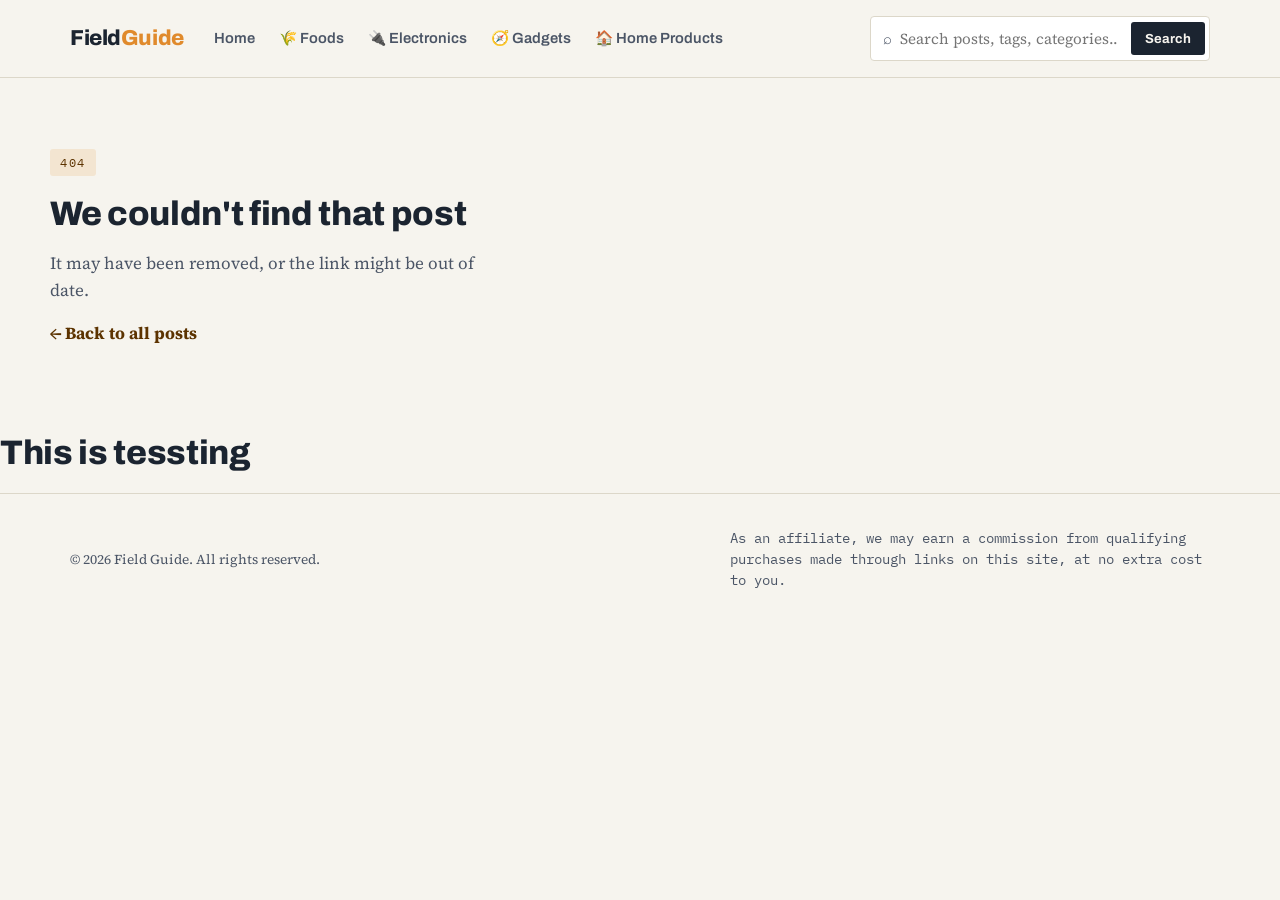
==== post.html @ a0bcce7a "Add files via upload" ====
<!DOCTYPE html>
<html lang="en">
<head>
  <meta charset="UTF-8" />
  <meta name="viewport" content="width=device-width, initial-scale=1.0" />
  <title id="page-title">Loading… — Field Guide</title>
  <meta name="description" id="page-description" content="" />

  <link rel="preconnect" href="https://fonts.googleapis.com">
  <link href="https://fonts.googleapis.com/css2?family=Archivo:wght@600;700;800&family=Source+Serif+4:opsz,wght@8..60,400;8..60,600&family=IBM+Plex+Mono:wght@400;600&display=swap" rel="stylesheet">

  <link rel="stylesheet" href="css/styles.css" />
</head>
<body>


  <!-- ============================ HEADER / NAV ============================ -->
  <header class="site-header">
    <div class="site-header__bar">
      <a href="index.html" class="site-logo">Field<span>Guide</span></a>

      <nav class="site-nav" aria-label="Primary">
        <a href="index.html">Home</a>
        <!-- Category links inserted by post.js -->
      </nav>

      <form class="search-form" action="index.html" method="get" role="search">
        <span class="search-form__icon" aria-hidden="true">⌕</span>
        <input type="search" name="q" placeholder="Search posts, tags, categories…" aria-label="Search posts" />
        <button type="submit">Search</button>
      </form>
    </div>
  </header>



  <!-- ============================ POST CONTENT ============================ -->
  <!-- Everything below is populated by post.js based on ?id= in the URL. -->
  <div id="post-root">
    <p class="container" style="padding:60px 0;">Loading post…</p>
  </div>

  <h1 >This is tessting </h1>


  

  <!-- ============================ FOOTER ============================ -->
  <footer class="site-footer">
    <div class="container site-footer__grid">
      <p>&copy; 2026 Field Guide. All rights reserved.</p>
      <p class="site-footer__disclosure">
        As an affiliate, we may earn a commission from qualifying purchases
        made through links on this site, at no extra cost to you.
      </p>
    </div>
  </footer>

  <script src="js/data.js"></script>
  <script src="js/render.js"></script>
  <script src="js/search.js"></script>
  <script src="js/post.js"></script>
</body>
</html>
---- css/styles.css ----
/* =================================================================
   DESIGN TOKENS
   A "catalog card" identity: warm paper background, ink-navy text,
   an amber signal color reserved for affiliate actions, and each
   content category carrying its own accent color (set per-post via
   an inline --cat-color variable — see render.js). Display type is
   a condensed grotesk for headlines/labels; body copy is a serif
   built for long-form reading, since these are articles people
   are meant to actually read before buying something.
   ================================================================= */
:root {
  /* Palette */
  --color-paper: #f6f4ee;
  --color-paper-raised: #ffffff;
  --color-ink: #1b2430;
  --color-ink-soft: #4b5566;
  --color-line: #dcd7c9;
  --color-signal: #e08a2c;
  --color-signal-ink: #5c3300;

  /* Category defaults (overridden inline per post/category) */
  --cat-color: #4a6fa5;

  /* Type */
  --font-display: "Archivo", "Arial Narrow", sans-serif;
  --font-body: "Source Serif 4", Georgia, "Times New Roman", serif;
  --font-mono: "IBM Plex Mono", "Courier New", monospace;

  /* Layout */
  --page-max: 1180px;
  --radius: 4px;
  --shadow-card: 0 1px 2px rgba(27, 36, 48, 0.06), 0 1px 0 rgba(27, 36, 48, 0.04);
}

/* =================================================================
   RESET & BASE
   ================================================================= */
* {
  box-sizing: border-box;
}

html {
  scroll-behavior: smooth;
}

body {
  margin: 0;
  background: var(--color-paper);
  color: var(--color-ink);
  font-family: var(--font-body);
  font-size: 17px;
  line-height: 1.55;
  -webkit-font-smoothing: antialiased;
}

img {
  max-width: 100%;
  display: block;
}

a {
  color: inherit;
  text-decoration: none;
}

h1, h2, h3, h4 {
  font-family: var(--font-display);
  font-weight: 800;
  line-height: 1.15;
  margin: 0 0 0.5em 0;
  letter-spacing: -0.01em;
}

p {
  margin: 0 0 1em 0;
}

ul {
  margin: 0;
  padding-left: 1.2em;
}

button {
  font-family: inherit;
  cursor: pointer;
}

:focus-visible {
  outline: 3px solid var(--color-signal);
  outline-offset: 2px;
}

@media (prefers-reduced-motion: reduce) {
  html {
    scroll-behavior: auto;
  }
  * {
    animation-duration: 0.001ms !important;
    transition-duration: 0.001ms !important;
  }
}

.container {
  max-width: var(--page-max);
  margin: 0 auto;
  padding: 0 20px;
}

/* =================================================================
   SITE HEADER / NAV
   ================================================================= */
.site-header {
  position: sticky;
  top: 0;
  z-index: 20;
  background: var(--color-paper);
  border-bottom: 1px solid var(--color-line);
}

.site-header__bar {
  display: flex;
  align-items: center;
  gap: 20px;
  padding: 16px 20px;
  max-width: var(--page-max);
  margin: 0 auto;
  flex-wrap: wrap;
}

.site-logo {
  font-family: var(--font-display);
  font-weight: 800;
  font-size: 1.35rem;
  letter-spacing: -0.02em;
  white-space: nowrap;
}

.site-logo span {
  color: var(--color-signal);
}

.site-nav {
  display: flex;
  gap: 4px;
  margin-right: auto;
  flex-wrap: wrap;
}

.site-nav a {
  font-family: var(--font-display);
  font-weight: 600;
  font-size: 0.92rem;
  padding: 8px 10px;
  border-radius: var(--radius);
  color: var(--color-ink-soft);
}

.site-nav a:hover,
.site-nav a.is-active {
  color: var(--color-ink);
  background: var(--color-line);
}

/* Search bar */
.search-form {
  display: flex;
  align-items: center;
  background: var(--color-paper-raised);
  border: 1px solid var(--color-line);
  border-radius: var(--radius);
  padding: 2px 4px 2px 12px;
  min-width: 200px;
  flex: 1 1 220px;
  max-width: 340px;
}

.search-form__icon {
  color: var(--color-ink-soft);
  font-size: 0.95rem;
  margin-right: 8px;
}

.search-form input[type="search"] {
  border: none;
  background: transparent;
  padding: 9px 0;
  font-family: var(--font-body);
  font-size: 0.95rem;
  width: 100%;
  color: var(--color-ink);
}

.search-form input[type="search"]:focus {
  outline: none;
}

.search-form button {
  border: none;
  background: var(--color-ink);
  color: var(--color-paper);
  font-family: var(--font-display);
  font-weight: 700;
  font-size: 0.82rem;
  padding: 9px 14px;
  border-radius: 3px;
  white-space: nowrap;
}

.search-form button:hover {
  background: var(--color-signal);
  color: var(--color-signal-ink);
}

/* =================================================================
   HERO
   ================================================================= */
.hero {
  border-bottom: 1px solid var(--color-line);
  padding: 56px 0 40px;
}

.hero__eyebrow {
  font-family: var(--font-mono);
  font-size: 0.78rem;
  text-transform: uppercase;
  letter-spacing: 0.14em;
  color: var(--color-signal-ink);
  background: rgba(224, 138, 44, 0.15);
  display: inline-block;
  padding: 4px 10px;
  border-radius: 3px;
  margin-bottom: 18px;
}

.hero h1 {
  font-size: clamp(2rem, 4.5vw, 3.1rem);
  max-width: 16ch;
}

.hero p {
  font-size: 1.1rem;
  color: var(--color-ink-soft);
  max-width: 56ch;
}

/* =================================================================
   CATEGORY NAV (pill row)
   ================================================================= */
.category-strip {
  padding: 20px 0;
  border-bottom: 1px solid var(--color-line);
}

.category-nav {
  display: flex;
  gap: 8px;
  flex-wrap: wrap;
}

.category-pill {
  font-family: var(--font-display);
  font-weight: 700;
  font-size: 0.88rem;
  background: var(--color-paper-raised);
  border: 1px solid var(--color-line);
  border-radius: 999px;
  padding: 8px 16px;
  color: var(--color-ink-soft);
  transition: border-color 0.15s ease, color 0.15s ease;
}

.category-pill:hover {
  border-color: var(--cat-color, var(--color-ink));
  color: var(--color-ink);
}

.category-pill.is-active {
  background: var(--cat-color, var(--color-ink));
  border-color: var(--cat-color, var(--color-ink));
  color: #fff;
}

/* =================================================================
   POST GRID + CARDS
   ================================================================= */
.results-bar {
  display: flex;
  align-items: baseline;
  justify-content: space-between;
  padding: 24px 0 4px;
  font-family: var(--font-mono);
  font-size: 0.85rem;
  color: var(--color-ink-soft);
}

.post-grid {
  display: grid;
  grid-template-columns: repeat(auto-fill, minmax(260px, 1fr));
  gap: 22px;
  padding: 20px 0 60px;
}

.post-card {
  background: var(--color-paper-raised);
  border: 1px solid var(--color-line);
  border-radius: var(--radius);
  overflow: hidden;
  display: flex;
  flex-direction: column;
  box-shadow: var(--shadow-card);
  transition: transform 0.15s ease, box-shadow 0.15s ease;
}

.post-card:hover {
  transform: translateY(-3px);
  box-shadow: 0 8px 20px rgba(27, 36, 48, 0.1);
}

.post-card__image-wrap {
  position: relative;
  aspect-ratio: 4 / 3;
  background: var(--color-line);
  border-bottom: 3px solid var(--cat-color);
}

.post-card__image {
  width: 100%;
  height: 100%;
  object-fit: cover;
}

.post-card__tag {
  position: absolute;
  top: 10px;
  left: 10px;
  background: var(--cat-color);
  color: #fff;
  font-family: var(--font-mono);
  font-size: 0.72rem;
  padding: 4px 9px;
  border-radius: 3px;
  text-transform: uppercase;
  letter-spacing: 0.04em;
}

.post-card__body {
  padding: 16px 18px 18px;
  display: flex;
  flex-direction: column;
  gap: 8px;
  flex: 1;
}

.post-card__title {
  font-size: 1.08rem;
  margin: 0;
}

.post-card__desc {
  font-size: 0.92rem;
  color: var(--color-ink-soft);
  margin: 0;
  flex: 1;
}

.post-card__meta {
  display: flex;
  justify-content: space-between;
  align-items: center;
  font-family: var(--font-mono);
  font-size: 0.8rem;
  color: var(--color-ink-soft);
  padding-top: 6px;
  border-top: 1px dashed var(--color-line);
}

.post-card__price {
  font-weight: 700;
  color: var(--color-ink);
}

/* Empty state */
.empty-state {
  padding: 60px 20px;
  text-align: center;
  grid-column: 1 / -1;
}

.empty-state__title {
  font-family: var(--font-display);
  font-weight: 800;
  font-size: 1.3rem;
  margin: 0 0 6px;
}

.empty-state__desc {
  color: var(--color-ink-soft);
  margin: 0;
}

/* =================================================================
   POST DETAIL PAGE
   ================================================================= */
.post-hero {
  border-bottom: 1px solid var(--color-line);
}

.breadcrumb {
  padding: 18px 0 0;
  font-family: var(--font-mono);
  font-size: 0.8rem;
  color: var(--color-ink-soft);
}

.breadcrumb a {
  color: var(--cat-color, var(--color-signal-ink));
}

.post-hero__grid {
  display: grid;
  grid-template-columns: 1.1fr 1fr;
  gap: 40px;
  padding: 20px 0 44px;
  align-items: start;
}

.post-hero__image {
  width: 100%;
  aspect-ratio: 4 / 3;
  object-fit: cover;
  border-radius: var(--radius);
  border: 1px solid var(--color-line);
  border-bottom: 4px solid var(--cat-color);
}

.post-hero__category {
  display: inline-block;
  font-family: var(--font-mono);
  font-size: 0.75rem;
  text-transform: uppercase;
  letter-spacing: 0.08em;
  color: #fff;
  background: var(--cat-color);
  padding: 4px 10px;
  border-radius: 3px;
  margin-bottom: 14px;
}

.post-hero__title {
  font-size: clamp(1.8rem, 3.4vw, 2.5rem);
}

.post-hero__desc {
  font-size: 1.08rem;
  color: var(--color-ink-soft);
}

.post-hero__date {
  font-family: var(--font-mono);
  font-size: 0.82rem;
  color: var(--color-ink-soft);
  margin-bottom: 18px;
}

/* Affiliate action box */
.affiliate-box {
  background: var(--color-paper-raised);
  border: 1px solid var(--color-line);
  border-radius: var(--radius);
  padding: 20px;
  margin-top: 18px;
}

.affiliate-box__price {
  font-family: var(--font-mono);
  font-size: 1.5rem;
  font-weight: 700;
  color: var(--color-ink);
  display: block;
  margin-bottom: 4px;
}

.affiliate-box__note {
  font-size: 0.85rem;
  color: var(--color-ink-soft);
  margin-bottom: 14px;
}

.affiliate-button {
  display: block;
  text-align: center;
  width: 100%;
  background: var(--color-signal);
  color: var(--color-signal-ink);
  font-family: var(--font-display);
  font-weight: 800;
  font-size: 1rem;
  padding: 14px 18px;
  border-radius: 3px;
  transition: filter 0.15s ease, transform 0.1s ease;
}

.affiliate-button:hover {
  filter: brightness(1.08);
  transform: translateY(-1px);
}

.affiliate-disclosure {
  font-size: 0.78rem;
  color: var(--color-ink-soft);
  margin-top: 10px;
  margin-bottom: 0;
}

/* Post body */
.post-body {
  padding: 10px 0 70px;
  max-width: 760px;
}

.post-body__lede p {
  font-size: 1.08rem;
}

.post-block {
  margin-top: 38px;
  padding-top: 30px;
  border-top: 1px solid var(--color-line);
}

.post-block__title {
  font-size: 1.25rem;
}

.post-list {
  padding-left: 1.3em;
}

.post-list li {
  margin-bottom: 6px;
}

/* key/value (specs, nutrition) */
.kv-block {
  display: grid;
  grid-template-columns: 1fr 1fr;
  gap: 0 24px;
}

.kv-row {
  display: flex;
  justify-content: space-between;
  gap: 10px;
  padding: 10px 0;
  border-bottom: 1px dashed var(--color-line);
  font-family: var(--font-mono);
  font-size: 0.9rem;
}

.kv-row__label {
  color: var(--color-ink-soft);
}

.kv-row__value {
  font-weight: 700;
  text-align: right;
}

/* pros/cons */
.pros-cons {
  display: grid;
  grid-template-columns: 1fr 1fr;
  gap: 20px;
}

.pros-cons__col {
  background: var(--color-paper-raised);
  border: 1px solid var(--color-line);
  border-radius: var(--radius);
  padding: 16px 18px;
}

.pros-cons__col h3 {
  font-size: 0.95rem;
  margin-bottom: 10px;
}

.pros-cons__col--pros h3 {
  color: #3f6e46;
}

.pros-cons__col--cons h3 {
  color: #a14343;
}

.pros-cons__col ul {
  padding-left: 1.1em;
  margin: 0;
}

.pros-cons__col li {
  margin-bottom: 6px;
  font-size: 0.93rem;
}

/* tags */
.tag-list {
  display: flex;
  flex-wrap: wrap;
  gap: 8px;
  margin-top: 30px;
}

.tag-chip {
  font-family: var(--font-mono);
  font-size: 0.78rem;
  background: var(--color-line);
  color: var(--color-ink-soft);
  padding: 5px 11px;
  border-radius: 999px;
}

/* related products */
.related-heading {
  padding-top: 46px;
}

/* =================================================================
   FOOTER
   ================================================================= */
.site-footer {
  border-top: 1px solid var(--color-line);
  padding: 34px 0;
  margin-top: 20px;
}

.site-footer__grid {
  display: flex;
  justify-content: space-between;
  align-items: center;
  flex-wrap: wrap;
  gap: 16px;
}

.site-footer p {
  margin: 0;
  font-size: 0.85rem;
  color: var(--color-ink-soft);
}

.site-footer__disclosure {
  font-family: var(--font-mono);
  font-size: 0.78rem;
  max-width: 60ch;
}

/* =================================================================
   RESPONSIVE
   ================================================================= */
@media (max-width: 900px) {
  .post-hero__grid {
    grid-template-columns: 1fr;
    gap: 24px;
  }
}

@media (max-width: 640px) {
  .site-header__bar {
    gap: 10px;
  }

  .site-nav {
    order: 3;
    width: 100%;
    margin-right: 0;
  }

  .search-form {
    max-width: none;
  }

  .hero {
    padding: 40px 0 30px;
  }

  .post-grid {
    grid-template-columns: 1fr;
  }

  .kv-block,
  .pros-cons {
    grid-template-columns: 1fr;
  }

  .site-footer__grid {
    flex-direction: column;
    align-items: flex-start;
  }
}
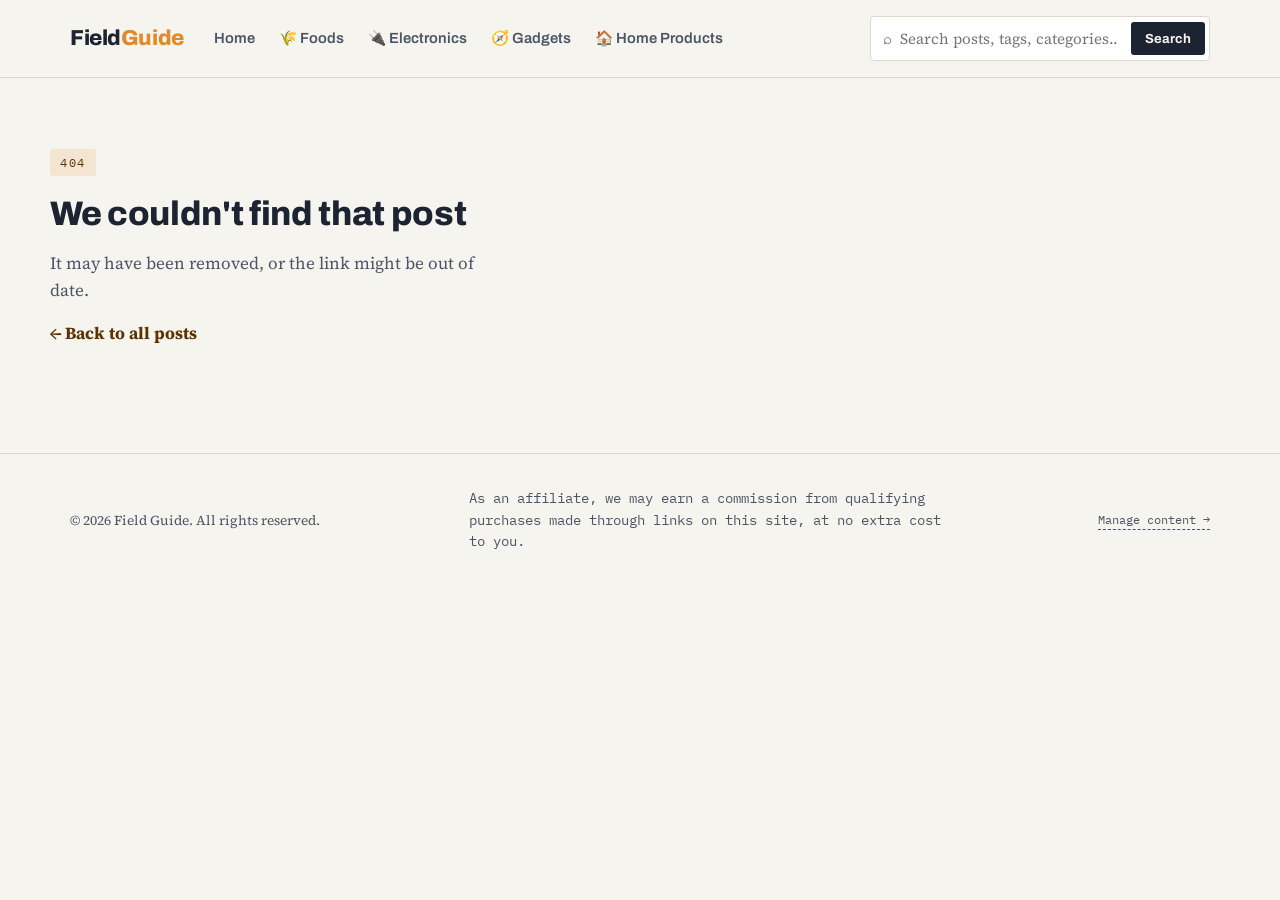
==== commit a8f36f01: "initial commit" ====
--- a/post.html
+++ b/post.html
@@ -12,7 +12,6 @@
   <link rel="stylesheet" href="css/styles.css" />
 </head>
 <body>
-
 
   <!-- ============================ HEADER / NAV ============================ -->
   <header class="site-header">
@@ -32,18 +31,11 @@
     </div>
   </header>
 
-
-
   <!-- ============================ POST CONTENT ============================ -->
   <!-- Everything below is populated by post.js based on ?id= in the URL. -->
   <div id="post-root">
     <p class="container" style="padding:60px 0;">Loading post…</p>
   </div>
-
-  <h1 >This is tessting </h1>
-
-
-  
 
   <!-- ============================ FOOTER ============================ -->
   <footer class="site-footer">
@@ -53,12 +45,13 @@
         As an affiliate, we may earn a commission from qualifying purchases
         made through links on this site, at no extra cost to you.
       </p>
+      <a href="admin.html" class="site-footer__admin-link">Manage content →</a>
     </div>
   </footer>
 
-  <script src="js/data.js"></script>
-  <script src="js/render.js"></script>
-  <script src="js/search.js"></script>
-  <script src="js/post.js"></script>
+  <script src="data-store.js"></script>
+  <script src="render.js"></script>
+  <script src="search.js"></script>
+  <script src="post.js"></script>
 </body>
 </html>
--- a/css/styles.css
+++ b/css/styles.css
@@ -654,6 +654,18 @@
   max-width: 60ch;
 }
 
+.site-footer__admin-link {
+  font-family: var(--font-mono);
+  font-size: 0.78rem;
+  color: var(--color-ink-soft);
+  white-space: nowrap;
+  border-bottom: 1px dashed var(--color-ink-soft);
+}
+
+.site-footer__admin-link:hover {
+  color: var(--color-ink);
+}
+
 /* =================================================================
    RESPONSIVE
    ================================================================= */
